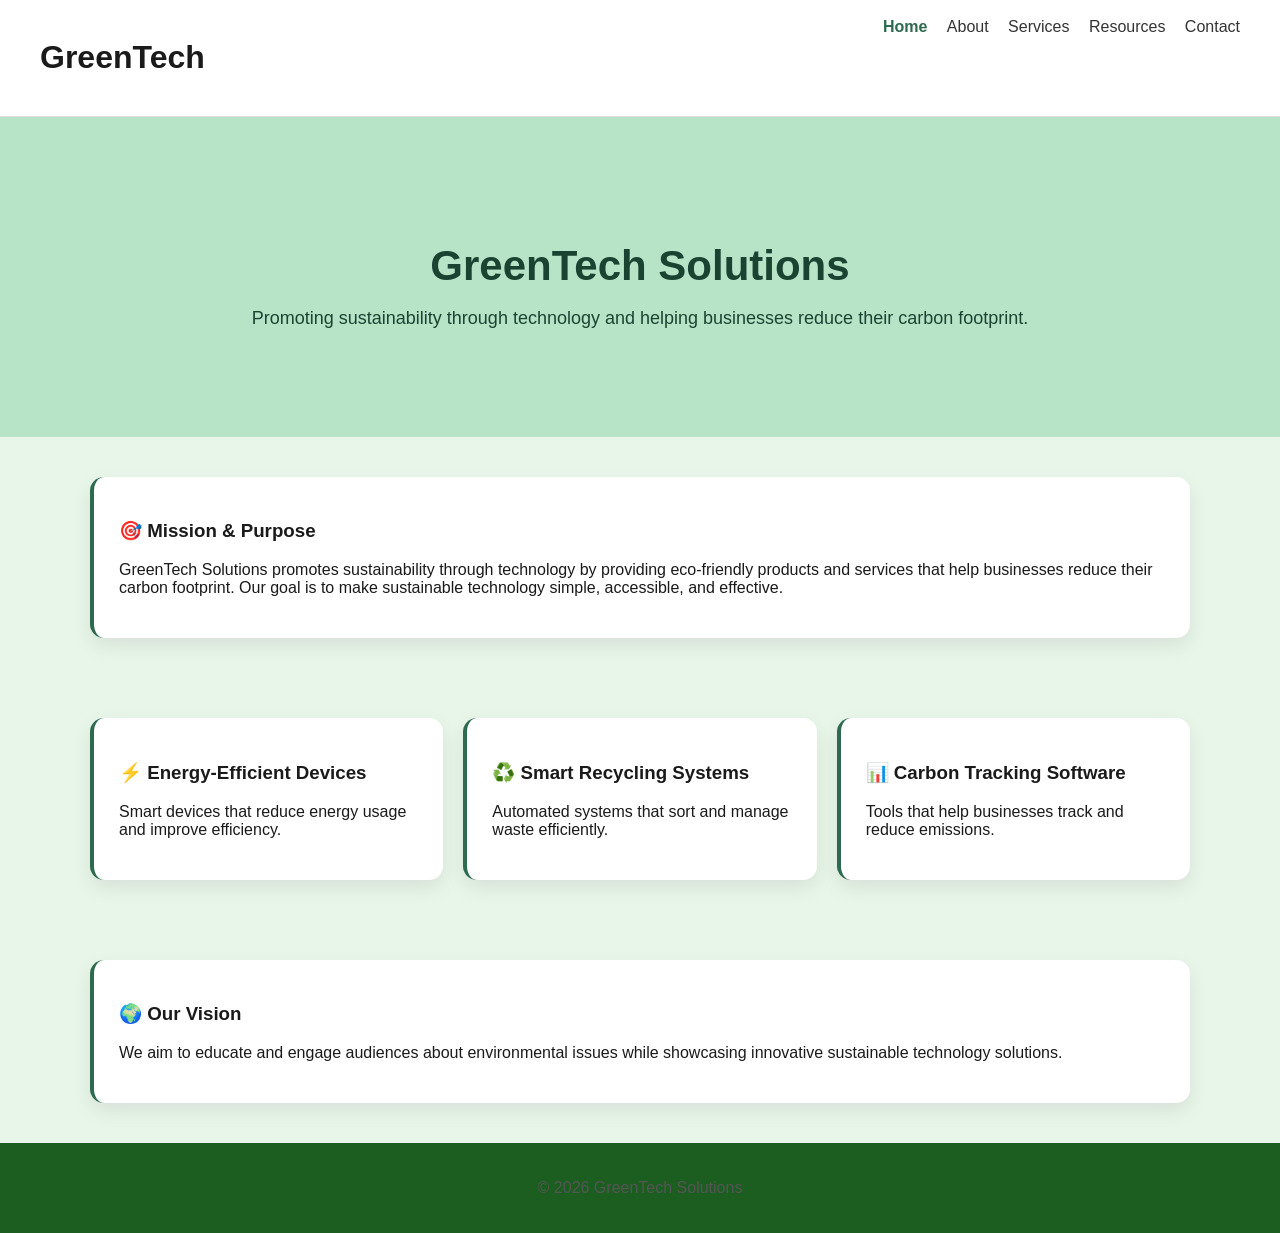
==== index.html @ 2992e5ff "Update index.html" ====
<!DOCTYPE html>
<html lang="en">
<head>
  <meta charset="UTF-8">
  <meta name="viewport" content="width=device-width, initial-scale=1.0">
  <title>GreenTech Solutions</title>
  <link rel="stylesheet" href="css/style.css">
</head>

<body>


<header class="nav">
  <h1>GreenTech</h1>
  <div class="links">
    <a class="active" href="index.html">Home</a>
    <a href="about.html">About</a>
    <a href="products.html">Services</a>
    <a href="blog.html">Resources</a>
    <a href="contact.html">Contact</a>
  </div>
</header>


<section class="hero-green">

  <h2>GreenTech Solutions</h2>
  <p>
    Promoting sustainability through technology and helping businesses reduce their carbon footprint.
  </p>

</section>

<section class="about-grid">

  <div class="block">
    <h3>🎯 Mission & Purpose</h3>
    <p>
      GreenTech Solutions promotes sustainability through technology by providing eco-friendly products and services that help businesses reduce their carbon footprint. 
      Our goal is to make sustainable technology simple, accessible, and effective.
    </p>
  </div>

</section>


<section class="about-grid">

  <div class="block">
    <h3>⚡ Energy-Efficient Devices</h3>
    <p>Smart devices that reduce energy usage and improve efficiency.</p>
  </div>

  <div class="block">
    <h3>♻️ Smart Recycling Systems</h3>
    <p>Automated systems that sort and manage waste efficiently.</p>
  </div>

  <div class="block">
    <h3>📊 Carbon Tracking Software</h3>
    <p>Tools that help businesses track and reduce emissions.</p>
  </div>

</section>


<section class="about-grid">

  <div class="block">
    <h3>🌍 Our Vision</h3>
    <p>
      We aim to educate and engage audiences about environmental issues while showcasing innovative sustainable technology solutions.
    </p>
  </div>

</section>


<footer>
  <p>© 2026 GreenTech Solutions</p>
</footer>

</body>
</html>
---- css/style.css ----
body {
  margin: 0;
  font-family: Arial, sans-serif;
  background-color: #f4f8f5;
  color: #1f3b2c;
}

.navbar {
  display: flex;
  justify-content: space-between;
  align-items: center;
  background: #2e7d32;
  padding: 15px 20px;
  color: white;
}

.navbar a {
  color: white;
  margin-left: 15px;
  text-decoration: none;
}

.hero {
  background: #4caf50;
  color: white;
  padding: 60px 20px;
  text-align: center;
}

section {
  padding: 40px 20px;
}

.card {
  background: white;
  padding: 20px;
  margin: 10px 0;
  border-left: 5px solid #2e7d32;
  border-radius: 8px;
}

footer {
  text-align: center;
  padding: 20px;
  background: #1b5e20;
  color: white;
}

body {
  margin: 0;
  font-family: Arial, sans-serif;
  background: #e8f5e9; 
  color: #1a1a1a;
}


.nav {
  display: flex;
  justify-content: space-between;
  padding: 18px 40px;
  background: white;
  border-bottom: 1px solid #ddd;
}

.links a {
  margin-left: 15px;
  text-decoration: none;
  color: #333;
}

.links a.active {
  color: #2d6a4f;
  font-weight: bold;
}


.hero-green {
  text-align: center;
  padding: 90px 20px;
  background: #b7e4c7; 
}

.hero-green h2 {
  font-size: 42px;
  margin-bottom: 10px;
  color: #1b4332;
}

.hero-green p {
  font-size: 18px;
  color: #1b4332;
}


.about-grid {
  display: grid;
  grid-template-columns: repeat(auto-fit, minmax(250px, 1fr));
  gap: 20px;
  padding: 40px;
  max-width: 1100px;
  margin: auto;
}

.block {
  background: white;
  padding: 25px;
  border-radius: 14px;
  box-shadow: 0 8px 20px rgba(0,0,0,0.08);
  border-left: 4px solid #2d6a4f;
  transition: 0.2s;
}

.block:hover {
  transform: translateY(-6px);
}


footer {
  text-align: center;
  padding: 20px;
  color: #555;
}

.search-section {
  text-align: center;
  padding: 20px;
}

#searchInput {
  width: 80%;
  max-width: 400px;
  padding: 10px;
  border: 2px solid #2e7d32;
  border-radius: 8px;
}
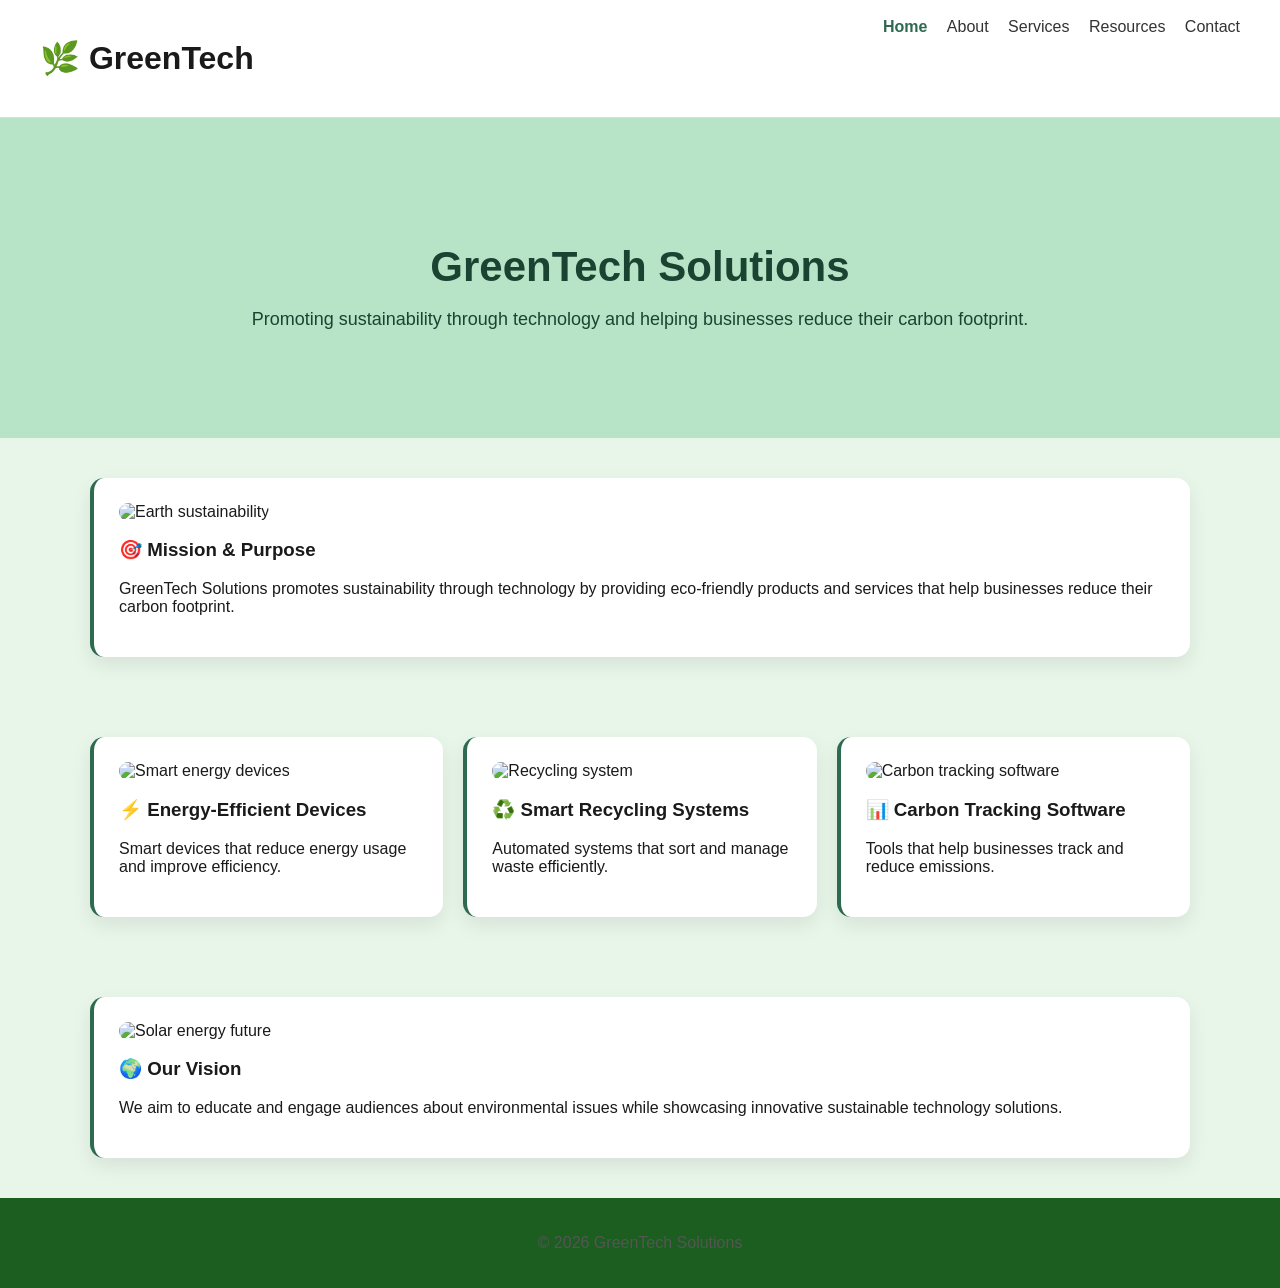
==== commit 5b4eff86: "Update index.html" ====
--- a/index.html
+++ b/index.html
@@ -9,9 +9,9 @@
 
 <body>
 
+<header class="nav">
+  <h1 class="logo">🌿 GreenTech</h1>
 
-<header class="nav">
-  <h1>GreenTech</h1>
   <div class="links">
     <a class="active" href="index.html">Home</a>
     <a href="about.html">About</a>
@@ -21,52 +21,55 @@
   </div>
 </header>
 
-
+<!-- HERO SECTION WITH IMAGE BACKGROUND -->
 <section class="hero-green">
-
   <h2>GreenTech Solutions</h2>
   <p>
     Promoting sustainability through technology and helping businesses reduce their carbon footprint.
   </p>
-
 </section>
 
+<!-- MISSION -->
 <section class="about-grid">
 
   <div class="block">
+    <img src="images/earth.jpg" alt="Earth sustainability" style="width:100%; border-radius:10px;">
     <h3>🎯 Mission & Purpose</h3>
     <p>
-      GreenTech Solutions promotes sustainability through technology by providing eco-friendly products and services that help businesses reduce their carbon footprint. 
-      Our goal is to make sustainable technology simple, accessible, and effective.
+      GreenTech Solutions promotes sustainability through technology by providing eco-friendly products and services that help businesses reduce their carbon footprint.
     </p>
   </div>
 
 </section>
 
-
+<!-- SERVICES -->
 <section class="about-grid">
 
   <div class="block">
+    <img src="images/smart-home.jpg" alt="Smart energy devices" style="width:100%; border-radius:10px;">
     <h3>⚡ Energy-Efficient Devices</h3>
     <p>Smart devices that reduce energy usage and improve efficiency.</p>
   </div>
 
   <div class="block">
+    <img src="images/recycling.jpg" alt="Recycling system" style="width:100%; border-radius:10px;">
     <h3>♻️ Smart Recycling Systems</h3>
     <p>Automated systems that sort and manage waste efficiently.</p>
   </div>
 
   <div class="block">
+    <img src="images/analytics.jpg" alt="Carbon tracking software" style="width:100%; border-radius:10px;">
     <h3>📊 Carbon Tracking Software</h3>
     <p>Tools that help businesses track and reduce emissions.</p>
   </div>
 
 </section>
 
-
+<!-- VISION -->
 <section class="about-grid">
 
   <div class="block">
+    <img src="images/solar.jpg" alt="Solar energy future" style="width:100%; border-radius:10px;">
     <h3>🌍 Our Vision</h3>
     <p>
       We aim to educate and engage audiences about environmental issues while showcasing innovative sustainable technology solutions.
@@ -75,7 +78,6 @@
 
 </section>
 
-
 <footer>
   <p>© 2026 GreenTech Solutions</p>
 </footer>
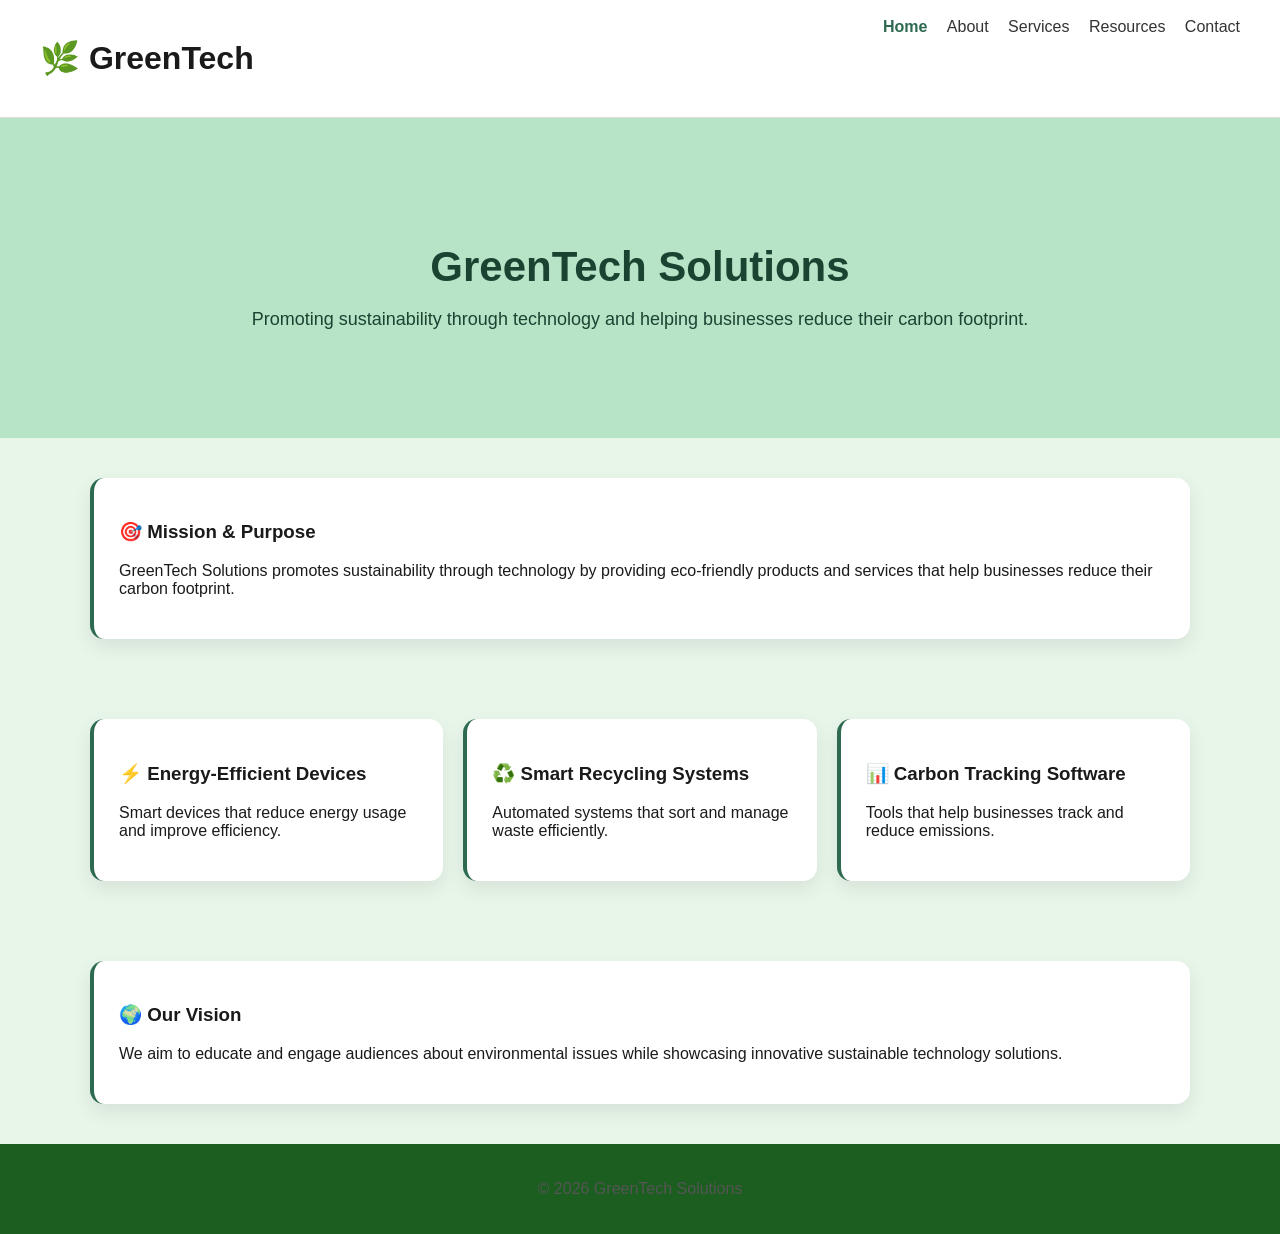
==== commit d7422b59: "Update index.html" ====
--- a/index.html
+++ b/index.html
@@ -21,7 +21,6 @@
   </div>
 </header>
 
-<!-- HERO SECTION WITH IMAGE BACKGROUND -->
 <section class="hero-green">
   <h2>GreenTech Solutions</h2>
   <p>
@@ -29,11 +28,9 @@
   </p>
 </section>
 
-<!-- MISSION -->
 <section class="about-grid">
 
   <div class="block">
-    <img src="images/earth.jpg" alt="Earth sustainability" style="width:100%; border-radius:10px;">
     <h3>🎯 Mission & Purpose</h3>
     <p>
       GreenTech Solutions promotes sustainability through technology by providing eco-friendly products and services that help businesses reduce their carbon footprint.
@@ -42,34 +39,28 @@
 
 </section>
 
-<!-- SERVICES -->
 <section class="about-grid">
 
   <div class="block">
-    <img src="images/smart-home.jpg" alt="Smart energy devices" style="width:100%; border-radius:10px;">
     <h3>⚡ Energy-Efficient Devices</h3>
     <p>Smart devices that reduce energy usage and improve efficiency.</p>
   </div>
 
   <div class="block">
-    <img src="images/recycling.jpg" alt="Recycling system" style="width:100%; border-radius:10px;">
     <h3>♻️ Smart Recycling Systems</h3>
     <p>Automated systems that sort and manage waste efficiently.</p>
   </div>
 
   <div class="block">
-    <img src="images/analytics.jpg" alt="Carbon tracking software" style="width:100%; border-radius:10px;">
     <h3>📊 Carbon Tracking Software</h3>
     <p>Tools that help businesses track and reduce emissions.</p>
   </div>
 
 </section>
 
-<!-- VISION -->
 <section class="about-grid">
 
   <div class="block">
-    <img src="images/solar.jpg" alt="Solar energy future" style="width:100%; border-radius:10px;">
     <h3>🌍 Our Vision</h3>
     <p>
       We aim to educate and engage audiences about environmental issues while showcasing innovative sustainable technology solutions.
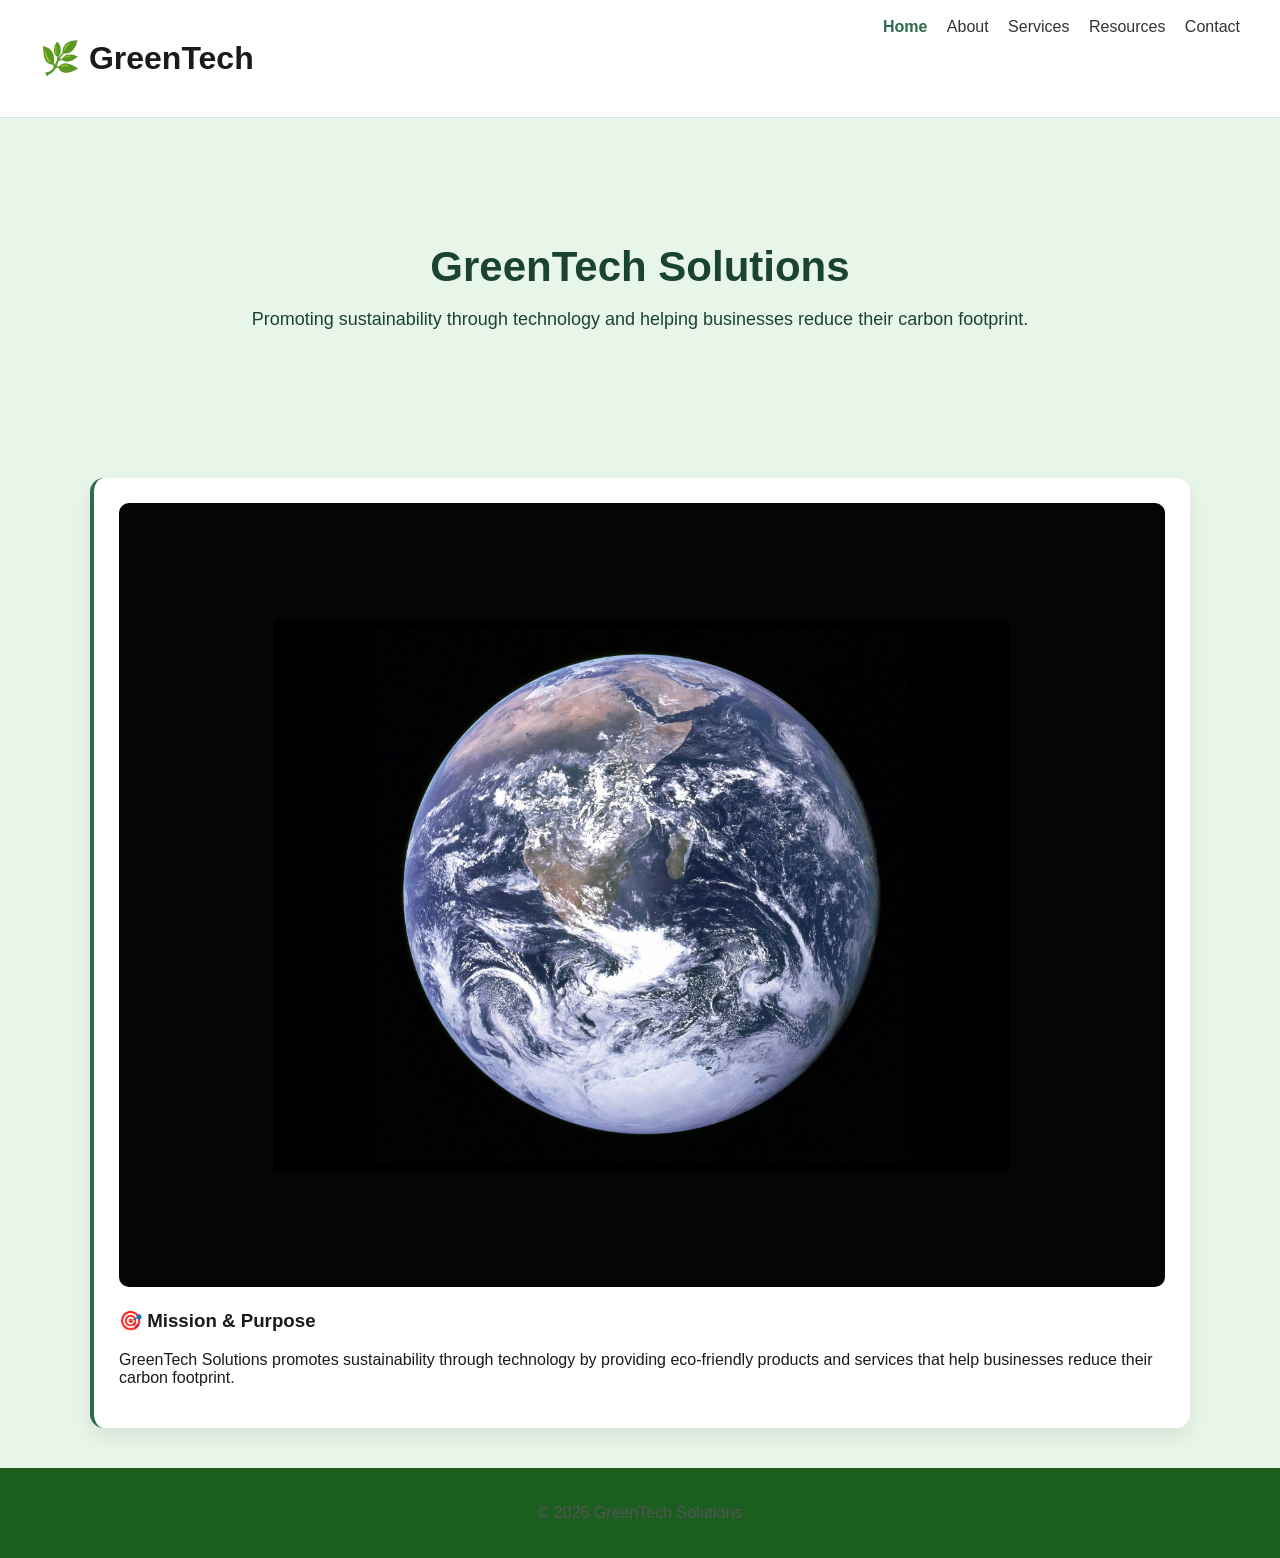
==== commit 5c982cec: "Update index.html" ====
--- a/index.html
+++ b/index.html
@@ -21,49 +21,22 @@
   </div>
 </header>
 
-<section class="hero-green">
+<!-- HERO SECTION WITH SOLAR IMAGE -->
+<section class="hero-green" style="background: url('images/solar.jpg') center/cover no-repeat;">
   <h2>GreenTech Solutions</h2>
   <p>
     Promoting sustainability through technology and helping businesses reduce their carbon footprint.
   </p>
 </section>
 
+<!-- MISSION WITH EARTH IMAGE -->
 <section class="about-grid">
 
   <div class="block">
+    <img src="images/earth.jpg" alt="Earth sustainability" style="width:100%; border-radius:10px;">
     <h3>🎯 Mission & Purpose</h3>
     <p>
       GreenTech Solutions promotes sustainability through technology by providing eco-friendly products and services that help businesses reduce their carbon footprint.
-    </p>
-  </div>
-
-</section>
-
-<section class="about-grid">
-
-  <div class="block">
-    <h3>⚡ Energy-Efficient Devices</h3>
-    <p>Smart devices that reduce energy usage and improve efficiency.</p>
-  </div>
-
-  <div class="block">
-    <h3>♻️ Smart Recycling Systems</h3>
-    <p>Automated systems that sort and manage waste efficiently.</p>
-  </div>
-
-  <div class="block">
-    <h3>📊 Carbon Tracking Software</h3>
-    <p>Tools that help businesses track and reduce emissions.</p>
-  </div>
-
-</section>
-
-<section class="about-grid">
-
-  <div class="block">
-    <h3>🌍 Our Vision</h3>
-    <p>
-      We aim to educate and engage audiences about environmental issues while showcasing innovative sustainable technology solutions.
     </p>
   </div>
 
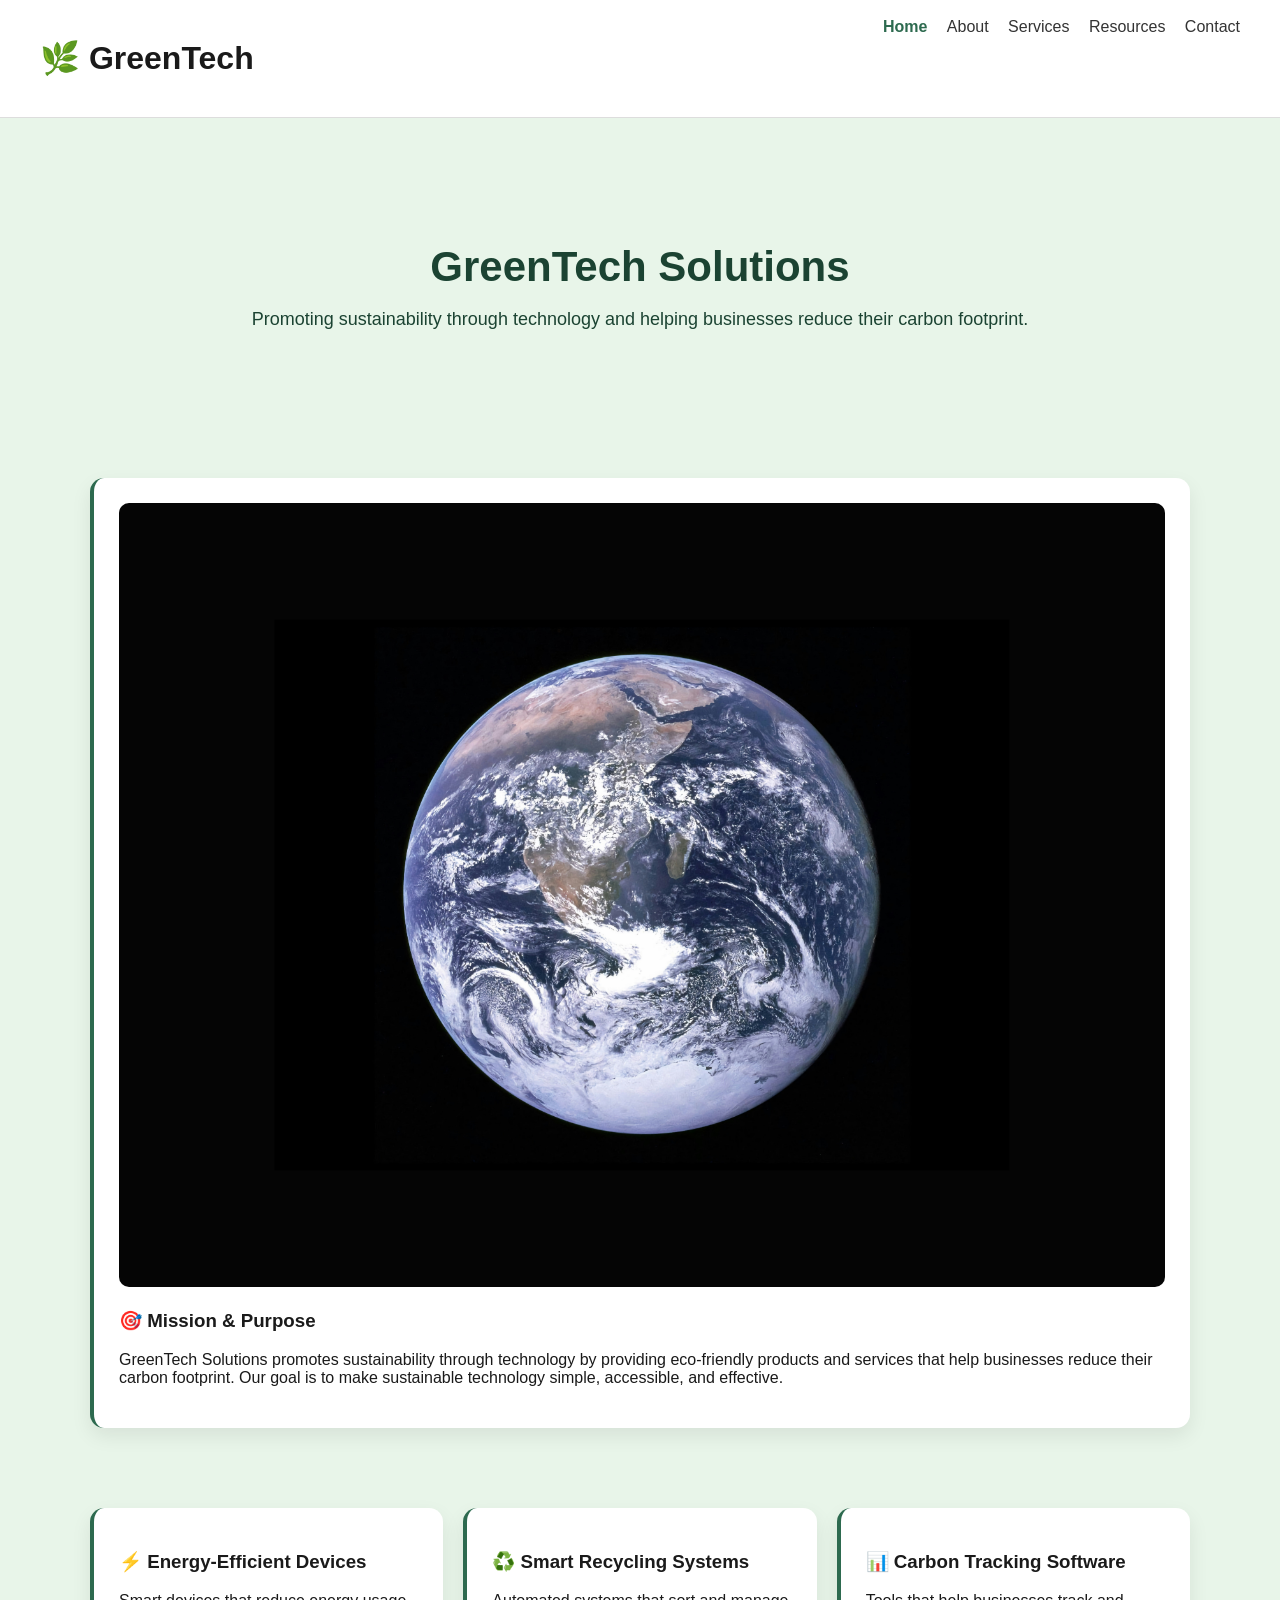
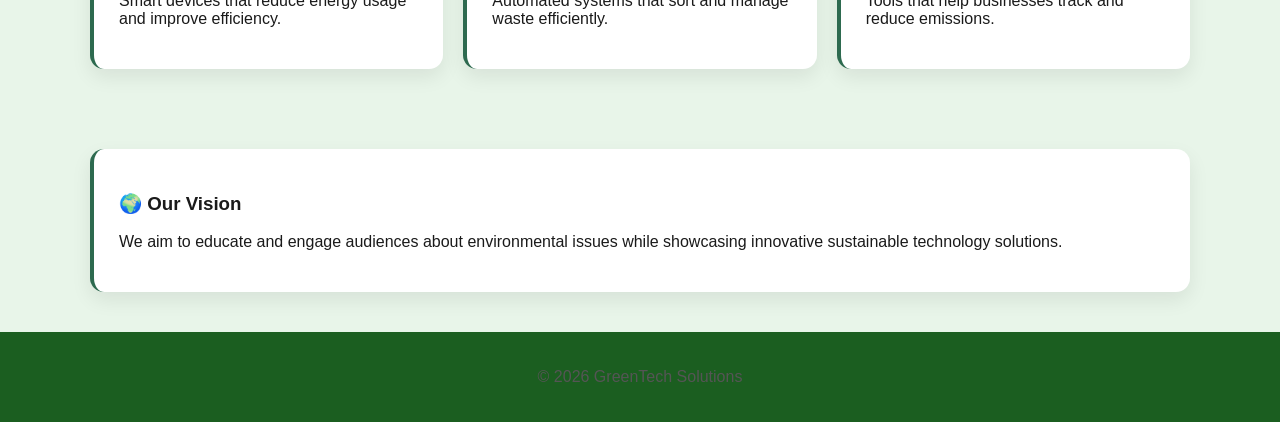
==== commit ea798c65: "Update index.html" ====
--- a/index.html
+++ b/index.html
@@ -21,7 +21,7 @@
   </div>
 </header>
 
-<!-- HERO SECTION WITH SOLAR IMAGE -->
+<!-- HERO -->
 <section class="hero-green" style="background: url('images/solar.jpg') center/cover no-repeat;">
   <h2>GreenTech Solutions</h2>
   <p>
@@ -29,7 +29,7 @@
   </p>
 </section>
 
-<!-- MISSION WITH EARTH IMAGE -->
+<!-- MISSION -->
 <section class="about-grid">
 
   <div class="block">
@@ -37,6 +37,39 @@
     <h3>🎯 Mission & Purpose</h3>
     <p>
       GreenTech Solutions promotes sustainability through technology by providing eco-friendly products and services that help businesses reduce their carbon footprint.
+      Our goal is to make sustainable technology simple, accessible, and effective.
+    </p>
+  </div>
+
+</section>
+
+<!-- SERVICES -->
+<section class="about-grid">
+
+  <div class="block">
+    <h3>⚡ Energy-Efficient Devices</h3>
+    <p>Smart devices that reduce energy usage and improve efficiency.</p>
+  </div>
+
+  <div class="block">
+    <h3>♻️ Smart Recycling Systems</h3>
+    <p>Automated systems that sort and manage waste efficiently.</p>
+  </div>
+
+  <div class="block">
+    <h3>📊 Carbon Tracking Software</h3>
+    <p>Tools that help businesses track and reduce emissions.</p>
+  </div>
+
+</section>
+
+<!-- VISION -->
+<section class="about-grid">
+
+  <div class="block">
+    <h3>🌍 Our Vision</h3>
+    <p>
+      We aim to educate and engage audiences about environmental issues while showcasing innovative sustainable technology solutions.
     </p>
   </div>
 
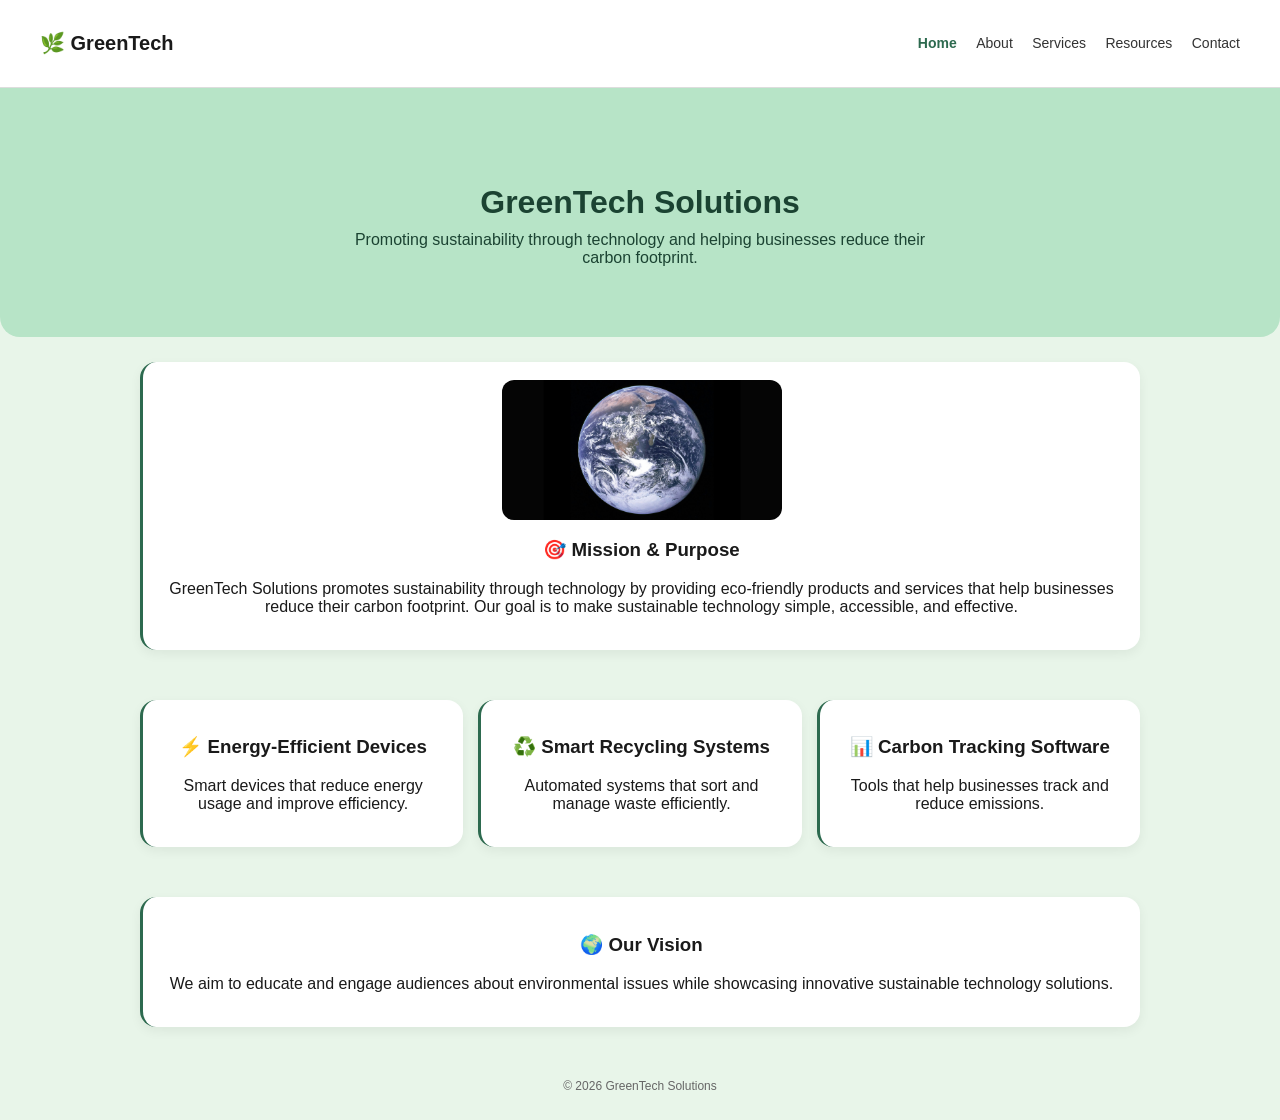
==== commit 1486010b: "Update index.html" ====
--- a/index.html
+++ b/index.html
@@ -21,8 +21,8 @@
   </div>
 </header>
 
-<!-- HERO -->
-<section class="hero-green" style="background: url('images/solar.jpg') center/cover no-repeat;">
+<!-- HERO (CLEAN - NO IMAGE) -->
+<section class="hero-green">
   <h2>GreenTech Solutions</h2>
   <p>
     Promoting sustainability through technology and helping businesses reduce their carbon footprint.
@@ -33,7 +33,7 @@
 <section class="about-grid">
 
   <div class="block">
-    <img src="images/earth.jpg" alt="Earth sustainability" style="width:100%; border-radius:10px;">
+    <img src="images/earth.jpg" alt="Earth sustainability">
     <h3>🎯 Mission & Purpose</h3>
     <p>
       GreenTech Solutions promotes sustainability through technology by providing eco-friendly products and services that help businesses reduce their carbon footprint.
--- a/css/style.css
+++ b/css/style.css
@@ -1,55 +1,7 @@
 body {
   margin: 0;
   font-family: Arial, sans-serif;
-  background-color: #f4f8f5;
-  color: #1f3b2c;
-}
-
-.navbar {
-  display: flex;
-  justify-content: space-between;
-  align-items: center;
-  background: #2e7d32;
-  padding: 15px 20px;
-  color: white;
-}
-
-.navbar a {
-  color: white;
-  margin-left: 15px;
-  text-decoration: none;
-}
-
-.hero {
-  background: #4caf50;
-  color: white;
-  padding: 60px 20px;
-  text-align: center;
-}
-
-section {
-  padding: 40px 20px;
-}
-
-.card {
-  background: white;
-  padding: 20px;
-  margin: 10px 0;
-  border-left: 5px solid #2e7d32;
-  border-radius: 8px;
-}
-
-footer {
-  text-align: center;
-  padding: 20px;
-  background: #1b5e20;
-  color: white;
-}
-
-body {
-  margin: 0;
-  font-family: Arial, sans-serif;
-  background: #e8f5e9; 
+  background: #e8f5e9;
   color: #1a1a1a;
 }
 
@@ -57,15 +9,21 @@
 .nav {
   display: flex;
   justify-content: space-between;
+  align-items: center;
   padding: 18px 40px;
   background: white;
   border-bottom: 1px solid #ddd;
+}
+
+.nav h1 {
+  font-size: 20px;
 }
 
 .links a {
   margin-left: 15px;
   text-decoration: none;
   color: #333;
+  font-size: 14px;
 }
 
 .links a.active {
@@ -73,63 +31,108 @@
   font-weight: bold;
 }
 
-
+/* HERO */
 .hero-green {
   text-align: center;
-  padding: 90px 20px;
-  background: #b7e4c7; 
+  padding: 70px 20px;
+  background: #b7e4c7;
+  border-radius: 0 0 20px 20px;
 }
 
 .hero-green h2 {
-  font-size: 42px;
+  font-size: 32px;
   margin-bottom: 10px;
   color: #1b4332;
 }
 
 .hero-green p {
-  font-size: 18px;
+  font-size: 16px;
   color: #1b4332;
-}
-
-
-.about-grid {
-  display: grid;
-  grid-template-columns: repeat(auto-fit, minmax(250px, 1fr));
-  gap: 20px;
-  padding: 40px;
-  max-width: 1100px;
+  max-width: 600px;
   margin: auto;
 }
 
+/* SOLAR BANNER */
+.solar-banner {
+  width: 100%;
+  max-height: 320px;
+  overflow: hidden;
+  margin-bottom: 20px;
+  border-radius: 0 0 20px 20px;
+}
+
+.solar-banner img {
+  width: 100%;
+  height: 320px;
+  object-fit: cover;
+  display: block;
+  transition: transform 0.4s ease;
+}
+
+.solar-banner img:hover {
+  transform: scale(1.03);
+}
+
+/* GRID */
+.about-grid {
+  display: grid;
+  grid-template-columns: repeat(auto-fit, minmax(220px, 1fr));
+  gap: 15px;
+  padding: 25px;
+  max-width: 1000px;
+  margin: auto;
+}
+
+/* CARDS */
 .block {
   background: white;
-  padding: 25px;
-  border-radius: 14px;
-  box-shadow: 0 8px 20px rgba(0,0,0,0.08);
-  border-left: 4px solid #2d6a4f;
+  padding: 18px;
+  border-radius: 16px;
+  box-shadow: 0 4px 12px rgba(0,0,0,0.06);
+  border-left: 3px solid #2d6a4f;
   transition: 0.2s;
+  text-align: center;
 }
 
 .block:hover {
-  transform: translateY(-6px);
+  transform: translateY(-4px);
+}
+
+/* IMAGES (CUTE STYLE) */
+.block img {
+  width: 100%;
+  max-width: 280px;
+  height: 140px;
+  object-fit: cover;
+  border-radius: 12px;
+  margin: 0 auto 10px auto;
+  display: block;
+  transition: transform 0.3s ease;
+}
+
+.block img:hover {
+  transform: scale(1.05);
+}
+
+/* SEARCH BAR */
+.search-section {
+  text-align: center;
+  padding: 15px;
+}
+
+#searchInput {
+  width: 80%;
+  max-width: 300px;
+  padding: 8px;
+  border: 2px solid #2d6a4f;
+  border-radius: 10px;
+  font-size: 13px;
 }
 
 
 footer {
   text-align: center;
-  padding: 20px;
-  color: #555;
+  padding: 15px;
+  font-size: 12px;
+  color: #666;
 }
-
-.search-section {
-  text-align: center;
-  padding: 20px;
-}
-
-#searchInput {
-  width: 80%;
-  max-width: 400px;
-  padding: 10px;
-  border: 2px solid #2e7d32;
-  border-radius: 8px;
-}
